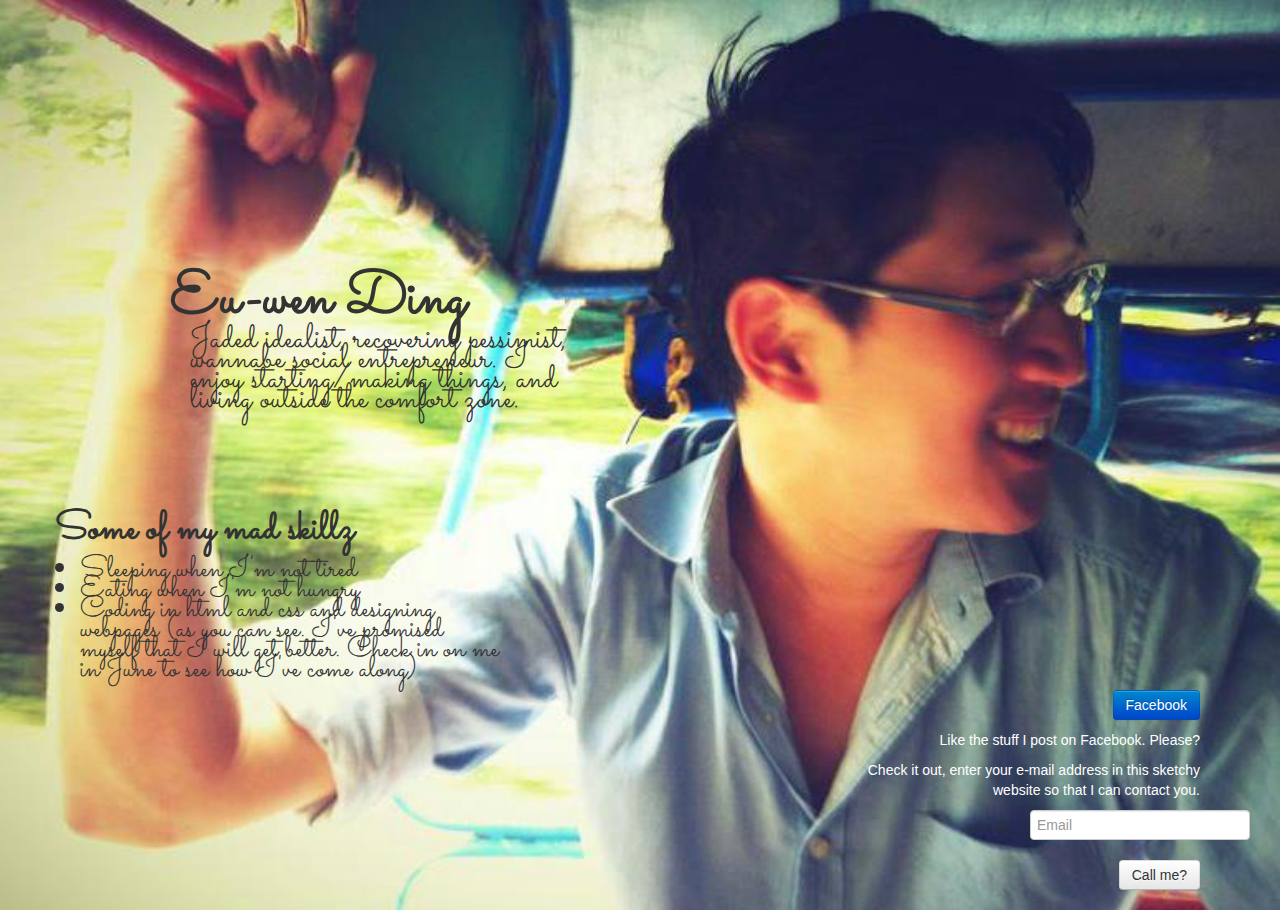
==== index.html @ bfed9172 "renamed file to index" ====
<!--
Please do the following:

Make an HTML page that has the following info:

Your Name (DONE)
About You (DONE)
List of Skills (DONE)
Links to your social networks (DONE - kinda)
An image of you (DONE)
One other thing of your choice (DONE)

Use the following:

2 Bootstrap Styles (DONE - button + e-mail field)
Your own style sheet (DONE)
A google web font (DONE)
Bootstrap Grid System
2 images
2 links
A list (DONE)

... Push the page to Github as your profile home page and be prepared to share tomorrow!

bonus: the page should validate
-->

<!doctype html>
<html lang='en'>

  <head>
    <link rel="stylesheet" type="text/css" href="about_euwen_styles.css">
    <link rel="stylesheet" type="text/css" href="bootstrap.css">
    <link href='http://fonts.googleapis.com/css?family=Sacramento' rel='stylesheet' type='text/css'>
  </head>

  <title>Eu-wen's website</title>

  <body>

    <h1 class="name">Eu-wen Ding</h1>

    <div class="box1">
    
    <p>Jaded idealist, recovering pessimist, wannabe social entrepreneur. I enjoy starting/making things, and living outside the comfort zone.</p>

    </div>
    

    
    <h3 class="name2">Some of my mad skillz</h3>
    <div class="box2">
    <ul>
      <li>Sleeping when I'm not tired </li> 
      <li>Eating when I'm not hungry </li>
      <li>Coding in html and css and designing webpages (as you can see. I've promised myself that I will get better. Check in on me in June to see how I've come along) </li>
    </ul>
    </div>


    <div class="box3">
    <a href="https://www.facebook.com/profile.php?id=2419907"><button class="btn btn-primary" type="button">Facebook</button></a>
    <p></p>
    
    <p>Like the stuff I post on Facebook. Please?</p>

    <p>Check it out, enter your e-mail address in this sketchy website so that I can contact you. </p>
    
    
    <form class="form-horizontal">
    <div class="control-group">
      <label class="control-label" for="inputEmail"></label>
        <div class="controls">
          <input type="text" id="inputEmail" placeholder="Email">
        </div>
    </div>
  
    <div class="control-group">
      <div class="controls">
        <button type="submit" class="btn">Call me?</button>
      </div>
    </div>
    </form>
    </div>


<!--
    <h2 class="top">Eu-wen Ding</h2>
    <div class="boxone">
    <p class="words">Jaded idealist, recovering pessimist, wannabe social entrepreneur. I enjoy starting/making things, and living outside the comfort zone. </p>
    <p>  </P>
  </div>

    <h2 >Some of my mad skillz</h2>
    <div class="boxtwo">
    <ul class="list">
	    <li>Sleeping when I'm not tired </li> 
	    <li>Eating when I'm not hungry </li>
      <li>Coding in html and css and designing webpages (as you can see. I've promised myself that I will get better. Check in on me in June to see how I've come along) </li>
    </ul>
    </div> 
    

    <div class="boxthree">
    <a href="https://www.facebook.com/profile.php?id=2419907"><button class="btn btn-primary" type="button">Facebook</button></a>
    <p></p>
    
    <p>Like the stuff I post on Facebook. Please?</p>

    <p>Check it out, enter your e-mail address in this sketchy website so that I can contact you. </p>
    
    
    <form class="form-horizontal">
  <div class="control-group">
    <label class="control-label" for="inputEmail"></label>
    <div class="controls">
      <input type="text" id="inputEmail" placeholder="Email">
    </div>
  </div>
  
  <div class="control-group">
    <div class="controls">
      <button type="submit" class="btn">Call me?</button>
    </div>
  </div>
</form>
</div>

-->

  </body>

</html>
---- about_euwen_styles.css ----
.name {
  margin-top: 280px;
  margin-left: 170px;
  font-family: 'Sacramento', cursive;
  font-size: 60px;
}

.box1 {
  width: 380px;
  margin-left: 190px;
  font-family: 'Sacramento', cursive;
  font-size: 35px;
}

.name2 {
  margin-top: 100px;
  margin-left: 55px;
  font-family: 'Sacramento', cursive;
  font-size: 40px;
}

.box2 {
  width: 450px;
  margin-left: 55px;
  font-family: 'Sacramento', cursive;
  font-size: 30px;
}

.box3 {
  width: 350px;
  text-align: right;
  margin-left: 850px;
  color: #FFFFFF;
}

body {
  background-image: url('euwenbackground.jpg');
  background-size: 100%;
  background-repeat: no-repeat;
  height: 100%;
}
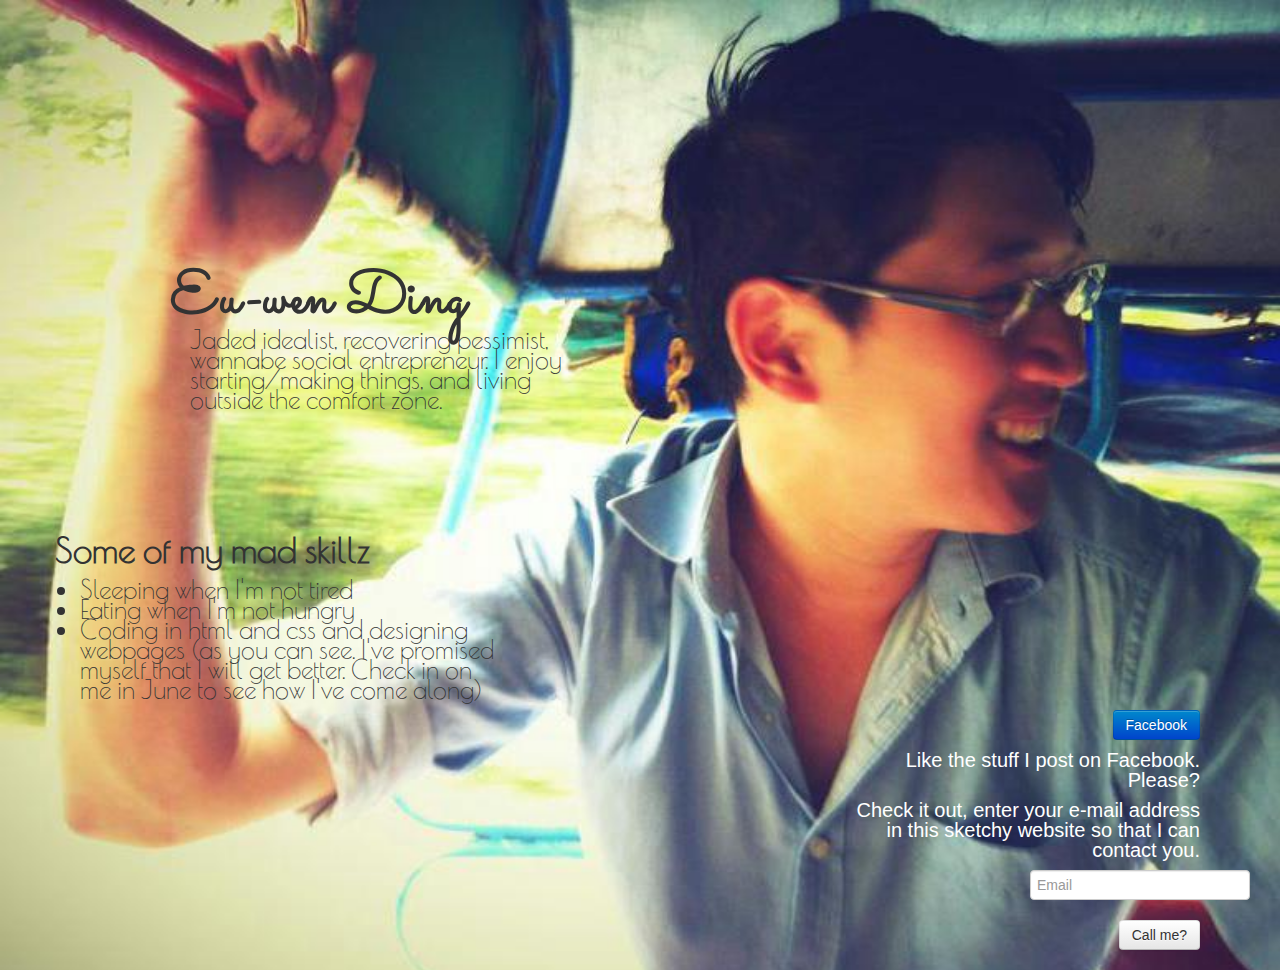
==== commit 1c970dbc: "added google analytics script and cleaned up the HTML a little bit" ====
--- a/index.html
+++ b/index.html
@@ -1,29 +1,3 @@
-<!--
-Please do the following:
-
-Make an HTML page that has the following info:
-
-Your Name (DONE)
-About You (DONE)
-List of Skills (DONE)
-Links to your social networks (DONE - kinda)
-An image of you (DONE)
-One other thing of your choice (DONE)
-
-Use the following:
-
-2 Bootstrap Styles (DONE - button + e-mail field)
-Your own style sheet (DONE)
-A google web font (DONE)
-Bootstrap Grid System
-2 images
-2 links
-A list (DONE)
-
-... Push the page to Github as your profile home page and be prepared to share tomorrow!
-
-bonus: the page should validate
--->
 
 <!doctype html>
 <html lang='en'>
@@ -32,6 +6,7 @@
     <link rel="stylesheet" type="text/css" href="about_euwen_styles.css">
     <link rel="stylesheet" type="text/css" href="bootstrap.css">
     <link href='http://fonts.googleapis.com/css?family=Sacramento' rel='stylesheet' type='text/css'>
+    <link href='http://fonts.googleapis.com/css?family=Poiret+One' rel='stylesheet' type='text/css'>
   </head>
 
   <title>Eu-wen's website</title>
@@ -41,95 +16,53 @@
     <h1 class="name">Eu-wen Ding</h1>
 
     <div class="box1">
-    
+
     <p>Jaded idealist, recovering pessimist, wannabe social entrepreneur. I enjoy starting/making things, and living outside the comfort zone.</p>
 
     </div>
-    
 
-    
     <h3 class="name2">Some of my mad skillz</h3>
     <div class="box2">
-    <ul>
-      <li>Sleeping when I'm not tired </li> 
-      <li>Eating when I'm not hungry </li>
-      <li>Coding in html and css and designing webpages (as you can see. I've promised myself that I will get better. Check in on me in June to see how I've come along) </li>
-    </ul>
+      <ul>
+        <li>Sleeping when I'm not tired </li>
+        <li>Eating when I'm not hungry </li>
+        <li>Coding in html and css and designing webpages (as you can see. I've promised myself that I will get better. Check in on me in June to see how I've come along) </li>
+      </ul>
     </div>
 
 
     <div class="box3">
-    <a href="https://www.facebook.com/profile.php?id=2419907"><button class="btn btn-primary" type="button">Facebook</button></a>
-    <p></p>
-    
-    <p>Like the stuff I post on Facebook. Please?</p>
+      <a href="https://www.facebook.com/profile.php?id=2419907"><button class="btn btn-primary" type="button">Facebook</button></a>
+      <p></p>
+      <p>Like the stuff I post on Facebook. Please?</p>
+      <p>Check it out, enter your e-mail address in this sketchy website so that I can contact you. </p>
 
-    <p>Check it out, enter your e-mail address in this sketchy website so that I can contact you. </p>
-    
-    
-    <form class="form-horizontal">
-    <div class="control-group">
-      <label class="control-label" for="inputEmail"></label>
-        <div class="controls">
-          <input type="text" id="inputEmail" placeholder="Email">
+      <form class="form-horizontal">
+        <div class="control-group">
+          <label class="control-label" for="inputEmail"></label>
+            <div class="controls">
+              <input type="text" id="inputEmail" placeholder="Email">
+            </div>
         </div>
-    </div>
-  
-    <div class="control-group">
-      <div class="controls">
-        <button type="submit" class="btn">Call me?</button>
-      </div>
-    </div>
-    </form>
+
+        <div class="control-group">
+          <div class="controls">
+            <button type="submit" class="btn">Call me?</button>
+          </div>
+        </div>
+      </form>
     </div>
 
-
-<!--
-    <h2 class="top">Eu-wen Ding</h2>
-    <div class="boxone">
-    <p class="words">Jaded idealist, recovering pessimist, wannabe social entrepreneur. I enjoy starting/making things, and living outside the comfort zone. </p>
-    <p>  </P>
-  </div>
-
-    <h2 >Some of my mad skillz</h2>
-    <div class="boxtwo">
-    <ul class="list">
-	    <li>Sleeping when I'm not tired </li> 
-	    <li>Eating when I'm not hungry </li>
-      <li>Coding in html and css and designing webpages (as you can see. I've promised myself that I will get better. Check in on me in June to see how I've come along) </li>
-    </ul>
-    </div> 
-    
-
-    <div class="boxthree">
-    <a href="https://www.facebook.com/profile.php?id=2419907"><button class="btn btn-primary" type="button">Facebook</button></a>
-    <p></p>
-    
-    <p>Like the stuff I post on Facebook. Please?</p>
-
-    <p>Check it out, enter your e-mail address in this sketchy website so that I can contact you. </p>
-    
-    
-    <form class="form-horizontal">
-  <div class="control-group">
-    <label class="control-label" for="inputEmail"></label>
-    <div class="controls">
-      <input type="text" id="inputEmail" placeholder="Email">
-    </div>
-  </div>
-  
-  <div class="control-group">
-    <div class="controls">
-      <button type="submit" class="btn">Call me?</button>
-    </div>
-  </div>
-</form>
-</div>
-
--->
+  <script>
+    (function(i,s,o,g,r,a,m){i['GoogleAnalyticsObject']=r;i[r]=i[r]||function(){
+    (i[r].q=i[r].q||[]).push(arguments)},i[r].l=1*new Date();a=s.createElement(o),
+    m=s.getElementsByTagName(o)[0];a.async=1;a.src=g;m.parentNode.insertBefore(a,m)
+    })(window,document,'script','//www.google-analytics.com/analytics.js','ga');
+    ga('create', 'UA-41264901-1', 'dingeuwen.github.io');
+    ga('send', 'pageview');
+  </script>
 
   </body>
 
 </html>
 
- --- a/about_euwen_styles.css
+++ b/about_euwen_styles.css
@@ -9,22 +9,24 @@
 .box1 {
   width: 380px;
   margin-left: 190px;
-  font-family: 'Sacramento', cursive;
-  font-size: 35px;
+  margin-top: 10px;
+  font-family: 'Poiret One', cursive;
+  font-size: 25px;
 }
 
 .name2 {
-  margin-top: 100px;
+  margin-top: 120px;
   margin-left: 55px;
-  font-family: 'Sacramento', cursive;
-  font-size: 40px;
+  font-weight: bold;
+  font-family: 'Poiret One', cursive;
+  font-size: 35px;
 }
 
 .box2 {
   width: 450px;
   margin-left: 55px;
-  font-family: 'Sacramento', cursive;
-  font-size: 30px;
+  font-family: 'Poiret One', cursive;
+  font-size: 25px;
 }
 
 .box3 {
@@ -32,6 +34,7 @@
   text-align: right;
   margin-left: 850px;
   color: #FFFFFF;
+  font-size: 20px;
 }
 
 body {
